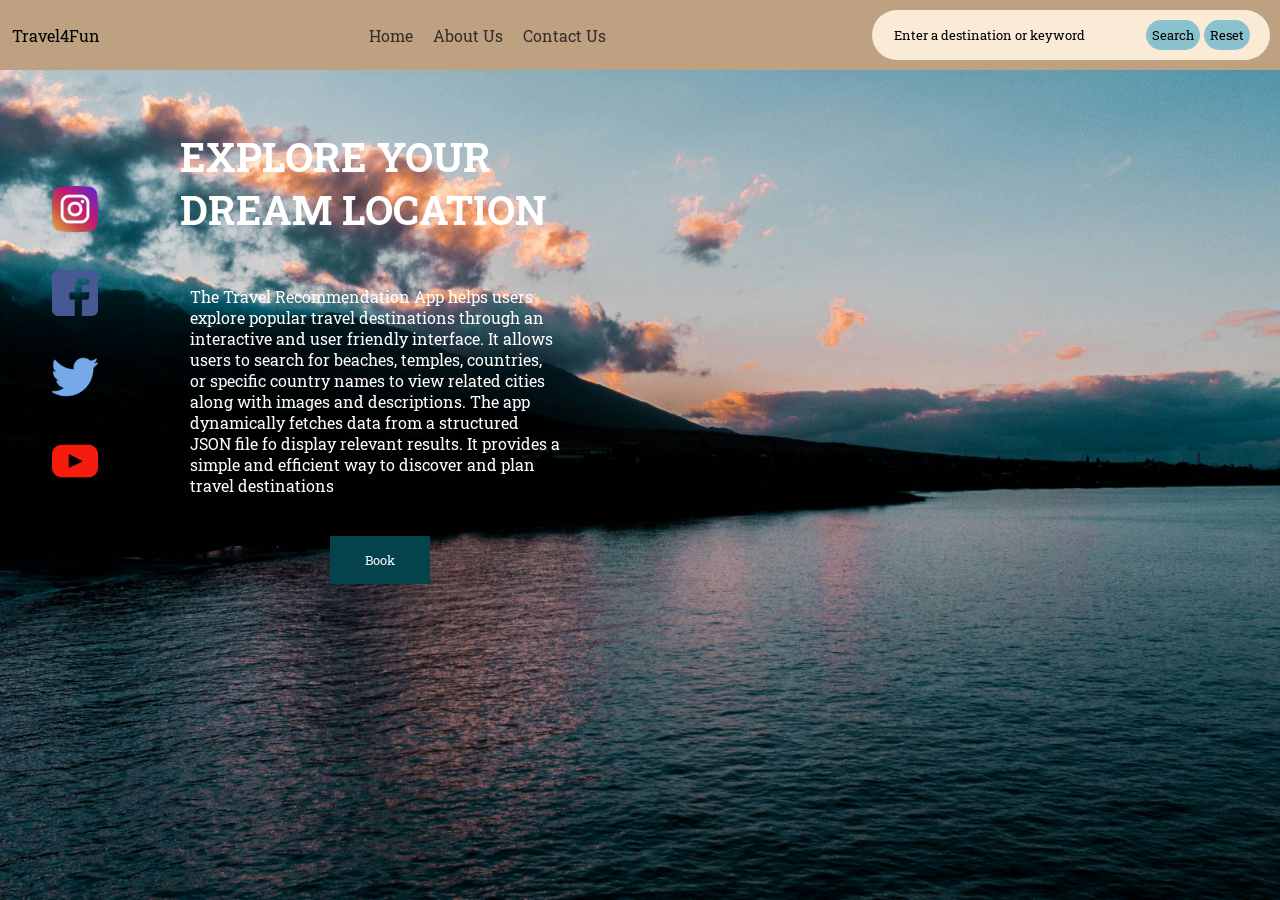
==== index.html @ 17415cab "act5" ====
<!DOCTYPE html>
<html lang="en">
<head>
    <meta charset="UTF-8">
    <meta name="viewport" content="width=device-width, initial-scale=1.0">
    <title>Travel Recommendation Guide</title>
    <link rel="preconnect" href="https://fonts.googleapis.com">
<link rel="preconnect" href="https://fonts.gstatic.com" crossorigin>
<link href="https://fonts.googleapis.com/css2?family=Roboto+Slab:wght@100..900&display=swap" rel="stylesheet">
    <link rel="stylesheet" href="./travel_recommendation.css">
</head>
<body>
    <nav>
        <p>Travel4Fun</p>
        <a href="index.html">Home</a>
        <a href="about_us.html">About Us</a>
        <a href="contact_us.html">Contact Us</a>
        <div id="searchBar">
            <input type="text" id="searchBarInput" placeholder="Enter a destination or keyword">
            <button id="searchBtn">Search</button>
            <button id="resetBtn">Reset</button>
        </div>
    </nav>
    <div class="mainpage">
        <div class="left">
            <div class="socialMediaIcons">
            <a href="https://www.instagram.com/"><img src="instagram.png"></a>
            <a href="https://www.facebook.com/"><img src="facebook.png"></a>
            <a href="https://x.com/"><img src="twitter.png"></a>
            <a href="https://www.youtube.com/"><img src="youtube.png"></a>
        </div>
        <div class="info">
            <h2 id="mainheading">EXPLORE YOUR DREAM LOCATION</h2>
            <div id="description" class="description">The Travel Recommendation App helps users explore popular travel destinations
            through an interactive and user friendly interface. It allows users to search for
            beaches, temples, countries, or specific country names to view related cities along
            with images and descriptions. The app dynamically fetches data from a structured
            JSON file fo display relevant results. It provides a simple and efficient way to
            discover and plan travel destinations
            </div>
            <button id="book">Book</button>   
        </div>
        </div>
        
        
        <div class="results-container">
        <div id="results"></div>
        </div>
        
    </div>
  
    


    
    
  <script src ="travel_recommendation.js"></script>  
</body>
</html>>
---- travel_recommendation.css ----
*{
    margin: 0;
    border: 0;
    box-sizing: border-box;
    font-family: "Roboto Slab", serif;
  font-optical-sizing: auto;
  font-weight: 20px;
  font-style: normal;
}

  
    body{
    background-image: url("body.jpg");
    background-repeat: no-repeat;
    background-color: #cccccc; 
    background-position: center;
    background-size: cover;
    width: 100%;
    height: 900px;
}

    


nav{
    background-color: rgb(189, 161, 128);
    display: flex;
    padding: 10px;
    align-items: center;
}
nav a{
    margin-right: 10px;
    margin-left: 10px;
    color: rgb(54, 44, 42);
    text-decoration: none;
    
}
nav p{
    padding: 2px;
    margin-right: auto;
}
nav div{
    padding: 10px 20px;
    background-color: antiquewhite;
    margin-left: auto;
    border-radius: 30px;
}

.c p{
    padding: 2px;
    margin-right: 375px;
}
.c div{
    padding: 10px 20px;
    background-color: antiquewhite;
    border-radius: 30px;
}



nav div input{
    background-color: antiquewhite;
    border: none;
    width: 250px;   
}

nav div button{
    background-color: rgb(137, 193, 204);
    border: none;
    padding: 6px;
    border-radius: 30px;
}


div a img{
    width:50px;
    padding: 2px;
    margin-bottom: 10px;
}

.mainpage{
    display:flex;
    align-items:flex-start;
    gap:40px;
    padding:30px;
}

.left{
    display: flex;
    align-items: center;
    gap: 50px;
}

.info{
    width:450px;
}

.results-container{
    flex:1;
    width:100%;
}

#results{
    display:grid;
    grid-template-columns:repeat(auto-fit,minmax(300px,1fr));
    gap:20px;
    width:100%;
}

.resultheading{
    grid-column: 1 / -1;
    color: white;
    margin-bottom: 20px;
}

.resultheading h2{
    font-size: 40px;
}

.socialMediaIcons{
    display: flex;
    flex-direction: column;
    gap: 20px;
    margin-left: 20px;
    align-self: center;
}
.info h2{
    font-size: 40px;
    color: white;
    max-width: 100%;
    margin-bottom: 20px;
    padding: 30px;
}
#book{
    padding: 15px;
    margin-top: 20px;
    background-color: #05434C;
    color: aliceblue;
    width: 100px;
    margin-left: 180px;
}
.info p {
    padding: 20px;
    color: #ffffff;
    margin: 20px;

}
.team{
    display: flex;
    flex-direction: row;
    margin-top: 20px;
    gap: 20px;
}
.profiles{
    display: flex;
    flex-direction: column;
    flex: 1 1 0;
    padding: 20px;
    background-color: #1c2b2d33;
    border-radius: 10px;
    color: aliceblue;
    align-items: center;
    justify-content: center;
    text-align: center;

}
.profiles img{
    width: 50px;
    height: auto;
    align-self: center;
    justify-content: center;
}

.profiles p{
    font-size: 12px;
    align-self: center;
    justify-content: center;
    text-align: center;
}
h1{
    color: aliceblue;
    padding: 20px;
}

.assign{
    margin-top: 4px;
    background-color: rgb(16, 49, 38);
    width: 50%;
    height: auto;
    align-self: center;
    justify-content: center;
    text-align: center;
    border-radius: 10px;
    padding: 5px;
    
}
.profiles h3{
    align-self: center;
    justify-content: center;
    text-align: center;
    margin-top: 5px;

}
h3{
    align-self: center;
    justify-content: center;
    text-align: center;
    margin-top: 5px;
    color: #e8f1f1;

}
.maincontact{
    display: flex;
    flex-direction: row;
    margin-right: auto;
}
.mainpage1{
    display: flex;
    align-items: center;
    gap: 70px;
    margin-top: 100px;
}
form{
    margin-left: 280px;
    margin-right: 20px;
    padding: 30px;
    width: 600px;
    height: auto;
    gap: 20px;
    border: solid rgba(182, 197, 228, 0.175) ;
    border-radius: 20px;
    background-color: #05434c2e;
}

form label{
    width: 100%;
    height: auto;
    margin-bottom: 100px;
    color: antiquewhite;
}
form input{
    width: 100%;
    height: auto;
    margin-bottom: 20px;
    border-color: cadetblue;
    background-color: rgba(104, 121, 156, 0.175) ;
    border-radius: 20px;

}
input::placeholder{
    color: #000000;
}
textarea{
    width: 100%;
    height: auto;
    border-radius: 15px;
    border-color: cadetblue;
    background-color: rgba(104, 121, 156, 0.175) ;
}
textarea::placeholder{
    color: #000000;
}
.submitbtn{
    width: 100%;
    height: auto;
    background-color: #05434C;
    color: #cccccc;
    padding: 7px;
    border-radius: 5px;
}
.maincontact h1{
    color: aliceblue;
    padding: 10px;
    margin-bottom: 45px;
}

.mainpageabtus{
    margin-top: 6px;
    display: flex;
    align-items: center;
    gap: 40px;
}
#searchBarInput:focus{
    outline: none;
    border-color: beige;
}
.description{
    gap: 30px;
    justify-content: center;
    margin-left: 40px;
    margin-bottom: 20px;
    margin-right: 40px;
    color: #ffffff;
}

.card{
    
    gap: 25px;
    background: white;
    border-radius: 10px;
    padding: 8px;
    text-align: center;
}

.card img{
    width: 100%;
    height: 200px;
    object-fit: cover;
    display: block;
}

.card h3{
    font-size: 18px;
    color: #000000;
    margin: 8px 0;
}

.card p{
    font-size: 16px;
    margin: 0;
    line-height: 1.4;
    color: #000000;
    padding: 8px;
}
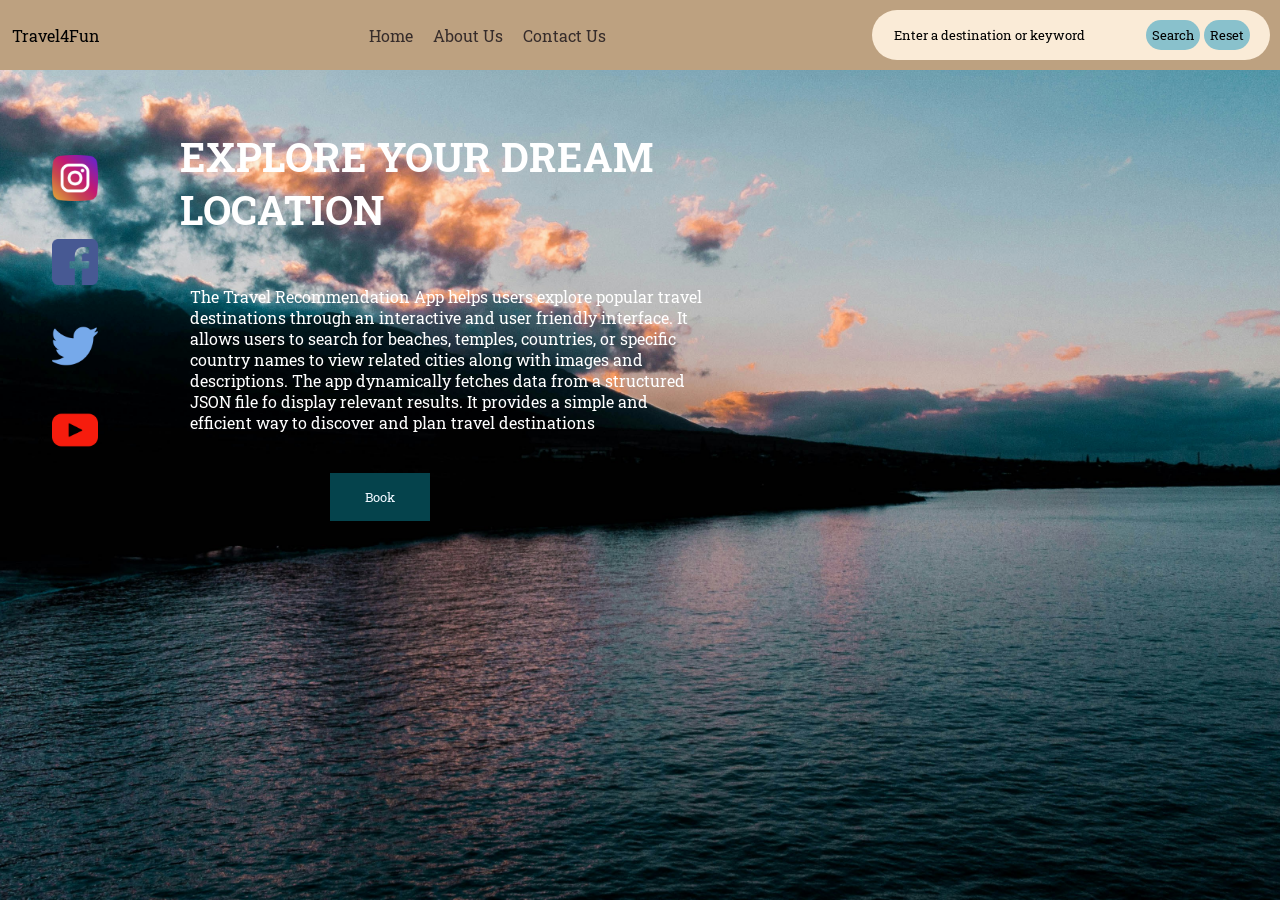
==== commit b35378a3: "act 10" ====
--- a/index.html
+++ b/index.html
@@ -56,4 +56,4 @@
     
   <script src ="travel_recommendation.js"></script>  
 </body>
-</html>>+</html>
--- a/travel_recommendation.css
+++ b/travel_recommendation.css
@@ -12,7 +12,7 @@
     body{
     background-image: url("body.jpg");
     background-repeat: no-repeat;
-    background-color: #cccccc; 
+    background-color: #3d6fbb; 
     background-position: center;
     background-size: cover;
     width: 100%;
@@ -80,8 +80,8 @@
 
 .mainpage{
     display:flex;
+    gap:40px;
     align-items:flex-start;
-    gap:40px;
     padding:30px;
 }
 
@@ -92,9 +92,15 @@
 }
 
 .info{
-    width:450px;
-}
-
+    width: 600px;
+}
+.info1{
+    margin-top: 110px;
+    max-width: 1000px;
+    width: 100%;
+    color: white;
+    font-size: 19px;
+}
 .results-container{
     flex:1;
     width:100%;
